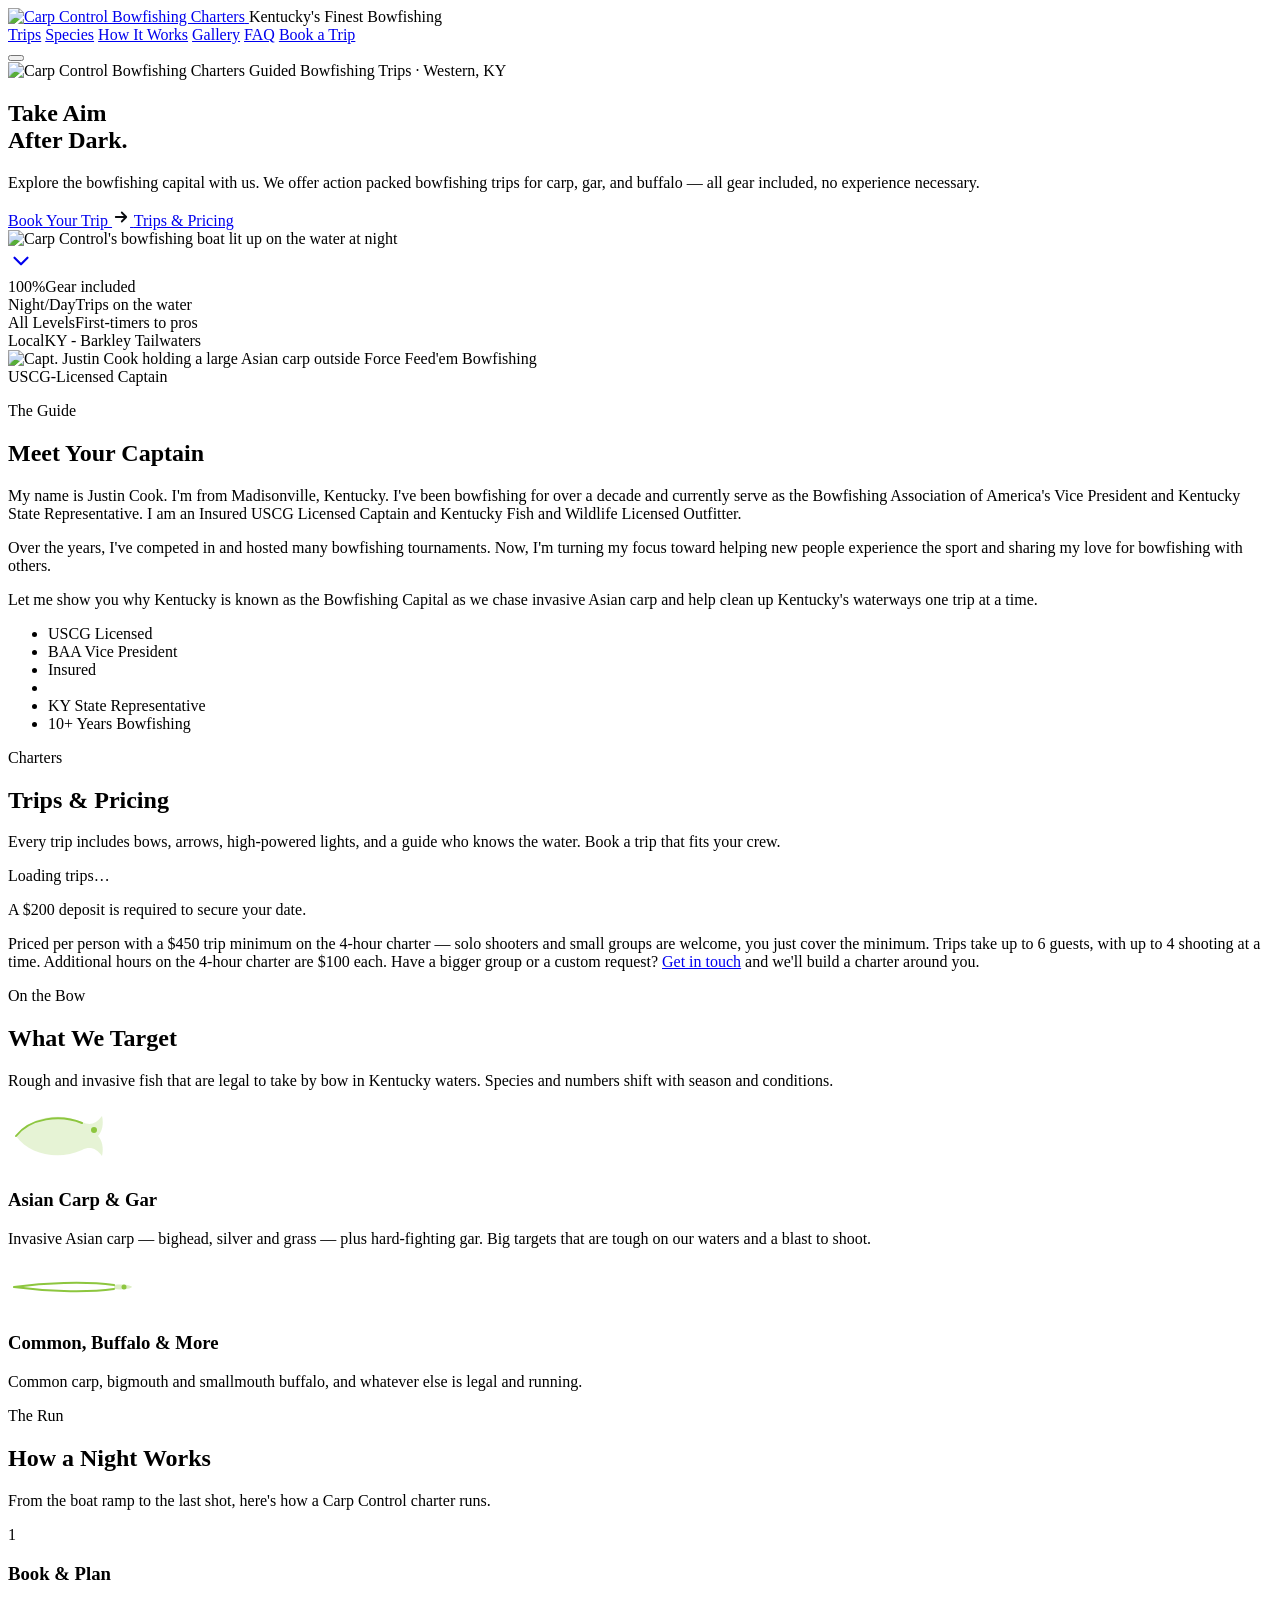
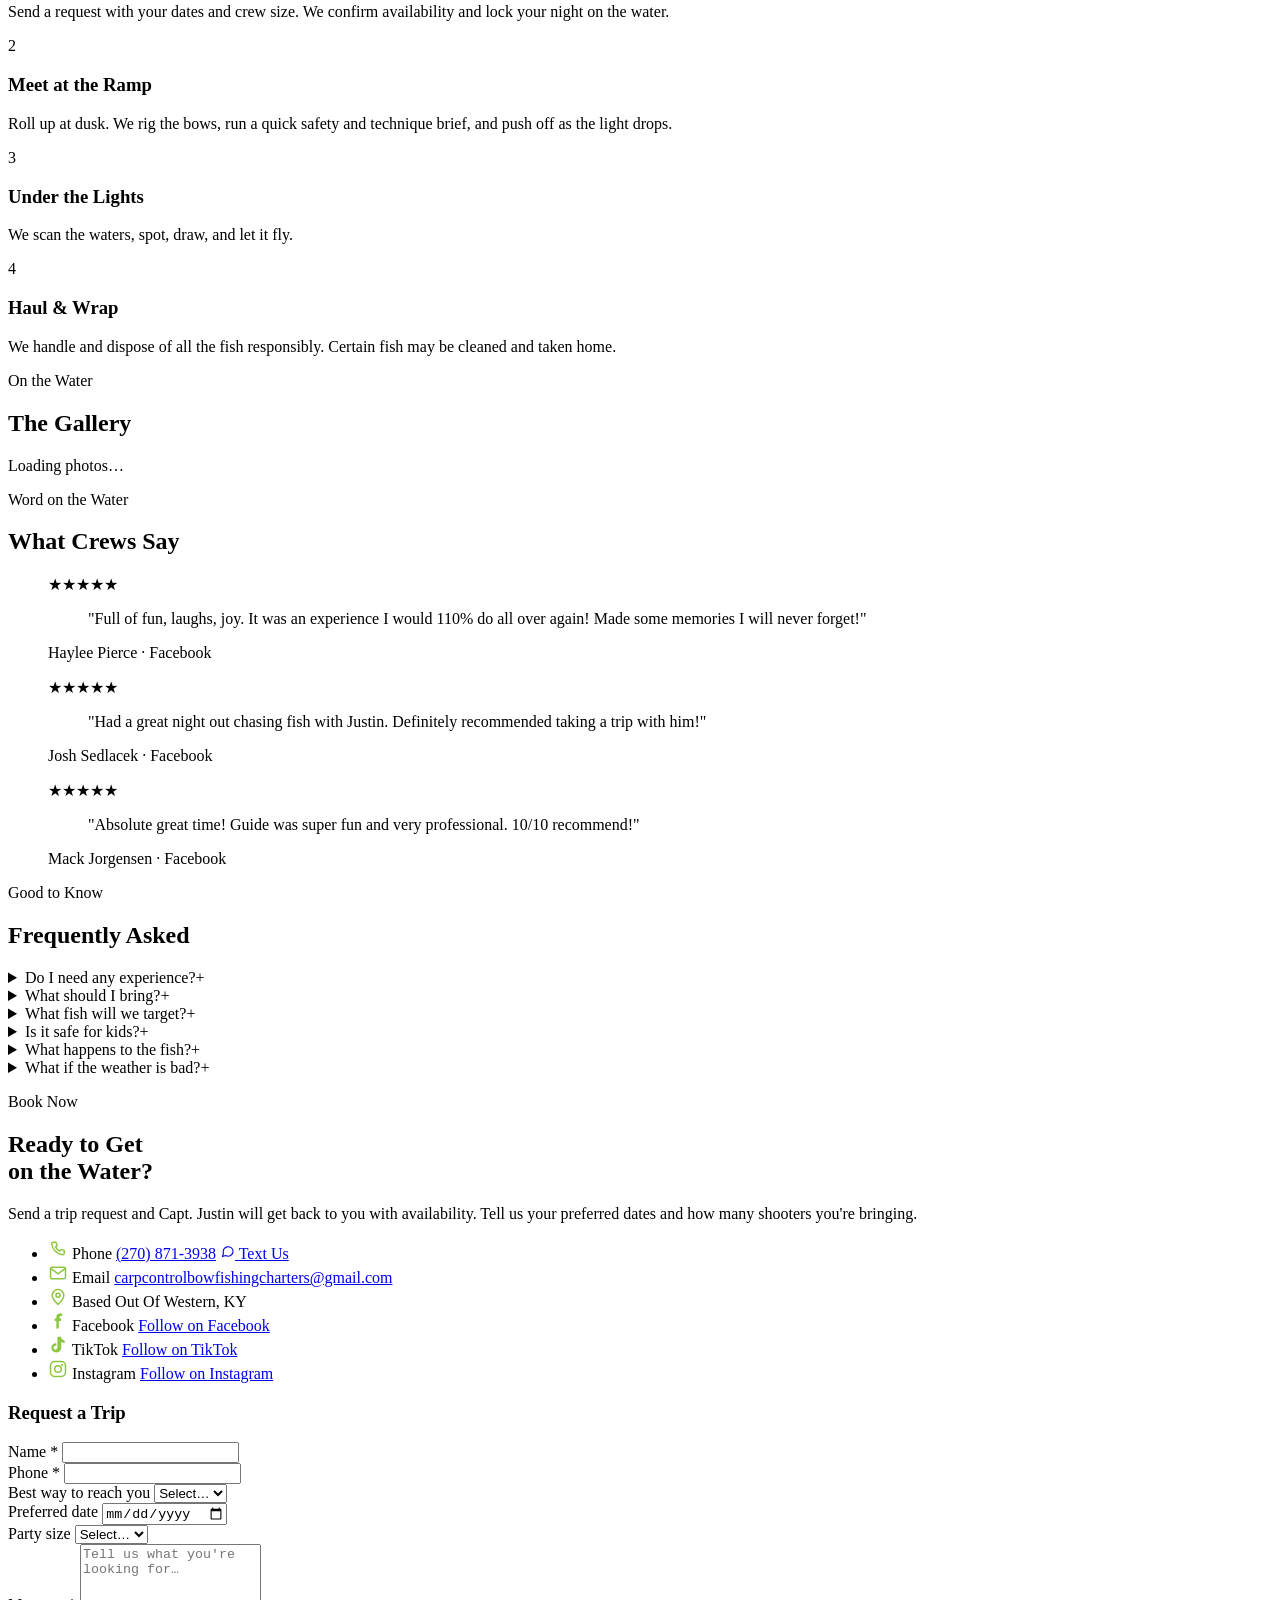
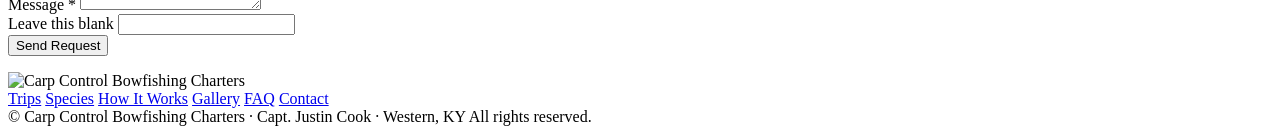
==== public/index.html @ f88c9fc9 "Contact: move Text to a button below the number Make texting a distinct "Text Us" button (sms icon) " ====
<!doctype html>
<html lang="en">
<head>
  <meta charset="utf-8" />
  <meta name="viewport" content="width=device-width, initial-scale=1" />
  <title>Carp Control Bowfishing Charters | Guided Night Bowfishing · Eddyville, KY</title>
  <meta name="description" content="Guided night bowfishing charters with Capt. Justin Cook in Eddyville, Kentucky. Carp, gar & buffalo under the lights — all gear provided, no experience necessary. Book your trip." />
  <meta name="theme-color" content="#08090B" />

  <meta property="og:type" content="website" />
  <meta property="og:title" content="Carp Control Bowfishing Charters" />
  <meta property="og:description" content="Guided night bowfishing charters in Eddyville, KY — carp, gar & buffalo under the lights. All gear provided, beginners welcome." />
  <meta property="og:image" content="/img/og-image.svg" />

  <link rel="icon" href="/img/favicon-32.png?v=3" sizes="32x32" type="image/png" />
  <link rel="icon" href="/img/favicon-96.png?v=3" sizes="96x96" type="image/png" />
  <link rel="apple-touch-icon" href="/img/apple-touch-icon.png?v=3" />
  <link rel="preconnect" href="https://fonts.googleapis.com" />
  <link rel="preconnect" href="https://fonts.gstatic.com" crossorigin />
  <link href="https://fonts.googleapis.com/css2?family=Anton&family=Barlow+Condensed:wght@500;600;700&family=Barlow:wght@400;500;600;700&display=swap" rel="stylesheet" />
  <link rel="stylesheet" href="/css/styles.css?v=26" />
</head>
<body id="top">
  <!-- ===================== HEADER ===================== -->
  <header class="site-header">
    <div class="wrap header-inner">
      <a href="#top" class="brand" aria-label="Carp Control Bowfishing Charters home">
        <img src="/img/carp-control-logo.png" alt="Carp Control Bowfishing Charters" class="brand-logo" width="700" height="422" />
      </a>
      <span class="header-tagline">
        <span class="ht-1">Kentucky's Finest</span>
        <span class="ht-2">Bowfishing</span>
      </span>
      <nav class="main-nav" id="main-nav" aria-label="Primary">
        <a href="#trips">Trips</a>
        <a href="#species">Species</a>
        <a href="#expect">How It Works</a>
        <a href="#gallery">Gallery</a>
        <a href="#faq">FAQ</a>
        <a href="#contact-form" class="nav-cta">Book a Trip</a>
      </nav>
      <button class="nav-toggle" id="nav-toggle" aria-label="Toggle menu" aria-expanded="false" aria-controls="main-nav">
        <span></span><span></span><span></span>
      </button>
    </div>
  </header>

  <main>
    <!-- ===================== HERO ===================== -->
    <section class="hero" id="hero">
      <div class="hero-bg" aria-hidden="true"></div>
      <div class="hero-scrim" aria-hidden="true"></div>
      <div class="hero-scan" aria-hidden="true"></div>
      <div class="wrap hero-inner">
        <div class="hero-content">
          <span class="hero-logo-wrap">
            <img src="/img/carp-control-logo.png" alt="Carp Control Bowfishing Charters" class="hero-logo" width="700" height="422" />
          </span>
          <span class="eyebrow-pill">
            <span class="dot" aria-hidden="true"></span>
            Guided Bowfishing Trips · Western, KY
          </span>
          <h1 class="hero-title">Take Aim<br /><span class="lime">After Dark.</span></h1>
          <p class="hero-sub">
            Explore the bowfishing capital with us. We offer action packed bowfishing trips
            for carp, gar, and buffalo — all gear included, no experience necessary.
          </p>
          <div class="hero-actions">
            <a href="#contact-form" class="btn btn-primary btn-lg">
              Book Your Trip
              <svg width="18" height="18" viewBox="0 0 24 24" fill="none" aria-hidden="true"><path d="M5 12h14M13 6l6 6-6 6" stroke="#0A0C0F" stroke-width="2.4" stroke-linecap="round" stroke-linejoin="round"/></svg>
            </a>
            <a href="#trips" class="btn btn-ghost btn-lg">Trips &amp; Pricing</a>
          </div>
          <img src="/img/gallery/g5.jpg" alt="Carp Control's bowfishing boat lit up on the water at night" class="hero-boat" width="1400" height="758" loading="lazy" />
        </div>
      </div>
      <a href="#stats" class="scroll-hint" aria-label="Scroll down">
        <svg width="26" height="26" viewBox="0 0 24 24" fill="none" aria-hidden="true"><path d="M6 9l6 6 6-6" stroke="currentColor" stroke-width="2" stroke-linecap="round" stroke-linejoin="round"/></svg>
      </a>
    </section>

    <!-- ===================== STATS ===================== -->
    <section class="stats" id="stats">
      <div class="wrap stats-grid">
        <div class="stat"><span class="stat-num lime">100%</span><span class="stat-label">Gear included</span></div>
        <div class="stat"><span class="stat-num">Night/Day</span><span class="stat-label">Trips on the water</span></div>
        <div class="stat"><span class="stat-num">All Levels</span><span class="stat-label">First-timers to pros</span></div>
        <div class="stat"><span class="stat-num">Local</span><span class="stat-label">KY - Barkley Tailwaters</span></div>
      </div>
    </section>

    <!-- ===================== MEET YOUR CAPTAIN ===================== -->
    <section class="section section-captain" id="captain">
      <div class="wrap captain-grid">
        <div class="captain-media">
          <div class="captain-frame">
            <div class="captain-photo">
              <img src="/img/justin.jpg" alt="Capt. Justin Cook holding a large Asian carp outside Force Feed'em Bowfishing" width="1100" height="733" />
            </div>
          </div>
          <span class="captain-tag">USCG-Licensed Captain</span>
        </div>
        <div class="captain-copy">
          <p class="eyebrow">The Guide</p>
          <h2>Meet Your Captain</h2>
          <p class="captain-bio">My name is Justin Cook. I'm from Madisonville, Kentucky. I've been bowfishing for over a decade and currently serve as the Bowfishing Association of America's Vice President and Kentucky State Representative. I am an Insured USCG Licensed Captain and Kentucky Fish and Wildlife Licensed Outfitter.</p>
          <p class="captain-bio">Over the years, I've competed in and hosted many bowfishing tournaments. Now, I'm turning my focus toward helping new people experience the sport and sharing my love for bowfishing with others.</p>
          <p class="captain-bio emphasis">Let me show you why Kentucky is known as the Bowfishing Capital as we chase invasive Asian carp and help clean up Kentucky's waterways one trip at a time.</p>
          <ul class="credentials">
            <li>USCG Licensed</li>
            <li>BAA Vice President</li>
            <li>Insured</li>
            <li class="cred-break" aria-hidden="true"></li>
            <li>KY State Representative</li>
            <li>10+ Years Bowfishing</li>
          </ul>
        </div>
      </div>
    </section>

    <!-- ===================== TRIPS & PRICING ===================== -->
    <section class="section" id="trips">
      <div class="wrap">
        <div class="section-head">
          <p class="eyebrow">Charters</p>
          <h2>Trips &amp; Pricing</h2>
          <p class="section-lead">Every trip includes bows, arrows, high-powered lights, and a guide who knows the water. Book a trip that fits your crew.</p>
        </div>
        <div class="trips-grid" id="trips-grid">
          <div class="loading">Loading trips…</div>
        </div>
        <p class="deposit-note">A $200 deposit is required to secure your date.</p>
        <p class="fineprint">
          Priced per person with a $450 trip minimum on the 4-hour charter — solo shooters and small
          groups are welcome, you just cover the minimum. Trips take up to 6 guests, with up to 4
          shooting at a time. Additional hours on the 4-hour charter are $100 each. Have a bigger group
          or a custom request? <a href="#contact">Get in touch</a> and we'll build a charter around you.
        </p>
      </div>
    </section>

    <!-- ===================== SPECIES ===================== -->
    <section class="section section-species" id="species">
      <div class="wrap">
        <div class="section-head left">
          <p class="eyebrow">On the Bow</p>
          <h2>What We Target</h2>
          <p class="section-lead">Rough and invasive fish that are legal to take by bow in Kentucky waters. Species and numbers shift with season and conditions.</p>
        </div>
        <div class="species-grid">
          <article class="species-card">
            <div class="species-media">
              <svg width="120" height="60" viewBox="0 0 120 60" fill="none" aria-hidden="true"><path d="M8 30c14-20 44-24 66-14 8 4 14 2 20-6 2 8 0 16-4 20 4 4 6 12 4 20-6-8-12-10-20-6C52 54 22 50 8 30z" fill="#8DC63F" opacity=".22"/><path d="M8 30c14-18 44-22 66-13" stroke="#8DC63F" stroke-width="2" stroke-linecap="round"/><circle cx="86" cy="24" r="3" fill="#8DC63F"/></svg>
            </div>
            <div class="species-body">
              <h3>Asian Carp &amp; Gar</h3>
              <p>Invasive Asian carp — bighead, silver and grass — plus hard-fighting gar. Big targets that are tough on our waters and a blast to shoot.</p>
            </div>
          </article>
          <article class="species-card">
            <div class="species-media">
              <svg width="130" height="46" viewBox="0 0 130 46" fill="none" aria-hidden="true"><path d="M6 23c30-4 70-6 100-2M6 23c30 4 70 6 100 2" stroke="#8DC63F" stroke-width="2" stroke-linecap="round"/><path d="M106 21c8-1 16 0 18 2-2 2-10 3-18 2z" fill="#8DC63F" opacity=".3"/><circle cx="116" cy="23" r="2.5" fill="#8DC63F"/></svg>
            </div>
            <div class="species-body">
              <h3>Common, Buffalo &amp; More</h3>
              <p>Common carp, bigmouth and smallmouth buffalo, and whatever else is legal and running.</p>
            </div>
          </article>
        </div>
      </div>
    </section>

    <!-- ===================== HOW IT WORKS ===================== -->
    <section class="section section-panel" id="expect">
      <div class="wrap">
        <div class="section-head left">
          <p class="eyebrow">The Run</p>
          <h2>How a Night Works</h2>
          <p class="section-lead">From the boat ramp to the last shot, here's how a Carp Control charter runs.</p>
        </div>
        <div class="steps">
          <div class="steps-line cc-anim" aria-hidden="true"></div>
          <div class="steps-dot cc-anim" aria-hidden="true"></div>
          <div class="step">
            <div class="step-num cc-anim">1</div>
            <h3>Book &amp; Plan</h3>
            <p>Send a request with your dates and crew size. We confirm availability and lock your night on the water.</p>
          </div>
          <div class="step">
            <div class="step-num cc-anim">2</div>
            <h3>Meet at the Ramp</h3>
            <p>Roll up at dusk. We rig the bows, run a quick safety and technique brief, and push off as the light drops.</p>
          </div>
          <div class="step">
            <div class="step-num cc-anim">3</div>
            <h3>Under the Lights</h3>
            <p>We scan the waters, spot, draw, and let it fly.</p>
          </div>
          <div class="step">
            <div class="step-num cc-anim">4</div>
            <h3>Haul &amp; Wrap</h3>
            <p>We handle and dispose of all the fish responsibly. Certain fish may be cleaned and taken home.</p>
          </div>
        </div>
      </div>
    </section>

    <!-- ===================== GALLERY ===================== -->
    <section class="section section-panel" id="gallery">
      <div class="wrap">
        <div class="section-head left">
          <p class="eyebrow">On the Water</p>
          <h2>The Gallery</h2>
        </div>
        <div class="gallery-grid" id="gallery-grid">
          <div class="loading">Loading photos…</div>
        </div>
        <div class="gallery-marquee" id="gallery-marquee" aria-hidden="true">
          <div class="gallery-track" id="gallery-track"></div>
        </div>
      </div>
    </section>

    <!-- ===================== TESTIMONIALS ===================== -->
    <section class="section" id="reviews">
      <div class="wrap">
        <div class="section-head left">
          <p class="eyebrow">Word on the Water</p>
          <h2>What Crews Say</h2>
        </div>
        <div class="reviews-grid">
          <figure class="review-card">
            <div class="stars" aria-label="5 out of 5 stars">★★★★★</div>
            <blockquote>"Full of fun, laughs, joy. It was an experience I would 110% do all over again! Made some memories I will never forget!"</blockquote>
            <figcaption>Haylee Pierce · <span class="lime">Facebook</span></figcaption>
          </figure>
          <figure class="review-card">
            <div class="stars" aria-label="5 out of 5 stars">★★★★★</div>
            <blockquote>"Had a great night out chasing fish with Justin. Definitely recommended taking a trip with him!"</blockquote>
            <figcaption>Josh Sedlacek · <span class="lime">Facebook</span></figcaption>
          </figure>
          <figure class="review-card">
            <div class="stars" aria-label="5 out of 5 stars">★★★★★</div>
            <blockquote>"Absolute great time! Guide was super fun and very professional. 10/10 recommend!"</blockquote>
            <figcaption>Mack Jorgensen · <span class="lime">Facebook</span></figcaption>
          </figure>
        </div>
      </div>
    </section>

    <!-- ===================== FAQ ===================== -->
    <section class="section section-panel" id="faq">
      <div class="wrap faq-inner">
        <div class="section-head center">
          <p class="eyebrow">Good to Know</p>
          <h2>Frequently Asked</h2>
        </div>
        <div class="faq-list">
          <details>
            <summary>Do I need any experience?<span class="faq-mark" aria-hidden="true">+</span></summary>
            <p>Not at all. Most of our shooters are first-timers. Justin walks you through the gear and technique before you take your first shot.</p>
          </details>
          <details>
            <summary>What should I bring?<span class="faq-mark" aria-hidden="true">+</span></summary>
            <p>A valid <a href="https://app.fw.ky.gov/Solar/" target="_blank" rel="noopener">Kentucky fishing license</a> (buy yours online here), weather-appropriate clothes, closed-toe shoes, bug spray, and any snacks or drinks you'd like. We provide all bowfishing gear and bottled water.</p>
          </details>
          <details>
            <summary>What fish will we target?<span class="faq-mark" aria-hidden="true">+</span></summary>
            <p>Primarily Asian carp and gar, and any other rough fish we come across. Species and numbers vary by season and water conditions.</p>
          </details>
          <details>
            <summary>Is it safe for kids?<span class="faq-mark" aria-hidden="true">+</span></summary>
            <p>Yes. We have lighter bows for younger shooters and keep safety first all night. Children under the age of 12 will be required to wear a life vest at all times.</p>
          </details>
          <details>
            <summary>What happens to the fish?<span class="faq-mark" aria-hidden="true">+</span></summary>
            <p>Bowfishing targets invasive and rough fish that can't be legally released. We handle them responsibly. Some fish may be cleaned and taken home.</p>
          </details>
          <details>
            <summary>What if the weather is bad?<span class="faq-mark" aria-hidden="true">+</span></summary>
            <p>Safety comes first. If conditions won't cooperate, we'll work with you to reschedule for another night.</p>
          </details>
        </div>
      </div>
    </section>

    <!-- ===================== CONTACT ===================== -->
    <section class="section section-contact" id="contact">
      <div class="wrap contact-grid">
        <div class="contact-info">
          <p class="eyebrow">Book Now</p>
          <h2>Ready to Get<br />on the Water?</h2>
          <p class="contact-lead">Send a trip request and Capt. Justin will get back to you with availability. Tell us your preferred dates and how many shooters you're bringing.</p>
          <ul class="contact-list">
            <li>
              <span class="ci-icon" aria-hidden="true">
                <svg width="20" height="20" viewBox="0 0 24 24" fill="none"><path d="M6.5 4h3l1.5 4-2 1.5a11 11 0 005 5l1.5-2 4 1.5v3a2 2 0 01-2 2A15 15 0 014.5 6a2 2 0 012-2z" stroke="#8DC63F" stroke-width="1.8" stroke-linejoin="round"/></svg>
              </span>
              <span class="ci-text">
                <span class="ci-label">Phone</span>
                <a href="tel:+12708713938" data-contact="phone">(270) 871-3938</a>
                <a href="sms:+12708713938" class="ci-text-btn">
                  <svg width="15" height="15" viewBox="0 0 24 24" fill="none" aria-hidden="true"><path d="M21 11.5a8 8 0 01-11.9 7L4 20l1.5-5A8 8 0 1121 11.5z" stroke="currentColor" stroke-width="1.8" stroke-linejoin="round"/></svg>
                  Text Us
                </a>
              </span>
            </li>
            <li>
              <span class="ci-icon" aria-hidden="true">
                <svg width="20" height="20" viewBox="0 0 24 24" fill="none"><rect x="3" y="5" width="18" height="14" rx="2" stroke="#8DC63F" stroke-width="1.8"/><path d="M4 7l8 6 8-6" stroke="#8DC63F" stroke-width="1.8" stroke-linecap="round"/></svg>
              </span>
              <span class="ci-text">
                <span class="ci-label">Email</span>
                <a href="mailto:carpcontrolbowfishingcharters@gmail.com" data-contact="email" class="ci-email">carpcontrolbowfishingcharters@gmail.com</a>
              </span>
            </li>
            <li>
              <span class="ci-icon" aria-hidden="true">
                <svg width="20" height="20" viewBox="0 0 24 24" fill="none"><path d="M12 21s7-6.3 7-11a7 7 0 10-14 0c0 4.7 7 11 7 11z" stroke="#8DC63F" stroke-width="1.8" stroke-linejoin="round"/><circle cx="12" cy="10" r="2.4" stroke="#8DC63F" stroke-width="1.8"/></svg>
              </span>
              <span class="ci-text">
                <span class="ci-label">Based Out Of</span>
                <span data-contact="area">Western, KY</span>
              </span>
            </li>
            <li>
              <span class="ci-icon" aria-hidden="true">
                <svg width="20" height="20" viewBox="0 0 24 24" fill="#8DC63F"><path d="M14 9V7c0-.9.6-1 1-1h2V3h-3c-2.2 0-4 1.8-4 4v2H8v3h2v9h3v-9h2.5l.5-3h-3z"/></svg>
              </span>
              <span class="ci-text">
                <span class="ci-label">Facebook</span>
                <a href="https://www.facebook.com/profile.php?id=61576467393557" target="_blank" rel="noopener">Follow on Facebook</a>
              </span>
            </li>
            <li>
              <span class="ci-icon" aria-hidden="true">
                <svg width="20" height="20" viewBox="0 0 24 24" fill="#8DC63F"><path d="M12.53 2h3.02c.14 1.28.62 2.34 1.42 3.15.79.8 1.86 1.27 3.03 1.4v3.08c-1.48-.03-2.86-.5-4.06-1.32v6.6c0 3.4-2.77 6.1-6.13 5.98C6.4 20.79 4 18.3 4 15.35c0-3.2 2.75-5.78 5.98-5.54v3.13c-.36-.11-.75-.16-1.16-.13-1.28.1-2.28 1.16-2.24 2.45.04 1.28 1.13 2.32 2.42 2.29 1.3-.03 2.33-1.12 2.33-2.44V2z"/></svg>
              </span>
              <span class="ci-text">
                <span class="ci-label">TikTok</span>
                <a href="https://www.tiktok.com/@carpcontrolbowfishing" target="_blank" rel="noopener">Follow on TikTok</a>
              </span>
            </li>
            <li>
              <span class="ci-icon" aria-hidden="true">
                <svg width="20" height="20" viewBox="0 0 24 24" fill="none"><rect x="3" y="3" width="18" height="18" rx="5" stroke="#8DC63F" stroke-width="1.8"/><circle cx="12" cy="12" r="4" stroke="#8DC63F" stroke-width="1.8"/><circle cx="17" cy="7" r="1.3" fill="#8DC63F"/></svg>
              </span>
              <span class="ci-text">
                <span class="ci-label">Instagram</span>
                <a href="https://www.instagram.com/carpcontrolbowfishingcharters" target="_blank" rel="noopener">Follow on Instagram</a>
              </span>
            </li>
          </ul>
        </div>

        <form class="contact-form" id="contact-form" novalidate>
          <h3>Request a Trip</h3>
          <div class="field">
            <label for="cf-name">Name *</label>
            <input id="cf-name" name="name" type="text" required maxlength="100" autocomplete="name" />
          </div>
          <div class="field-row">
            <div class="field">
              <label for="cf-phone">Phone *</label>
              <input id="cf-phone" name="phone" type="tel" required maxlength="40" autocomplete="tel" />
            </div>
            <div class="field">
              <label for="cf-contact">Best way to reach you</label>
              <select id="cf-contact" name="contactMethod">
                <option value="">Select…</option>
                <option>Call</option>
                <option>Text</option>
                <option>Either</option>
              </select>
            </div>
          </div>
          <div class="field-row">
            <div class="field">
              <label for="cf-date">Preferred date</label>
              <input id="cf-date" name="tripDate" type="date" />
            </div>
            <div class="field">
              <label for="cf-party">Party size</label>
              <select id="cf-party" name="partySize">
                <option value="">Select…</option>
                <option>2</option><option>3</option><option>4</option>
                <option>5</option><option>6</option>
              </select>
            </div>
          </div>
          <div class="field">
            <label for="cf-message">Message *</label>
            <textarea id="cf-message" name="message" rows="4" required maxlength="2000" placeholder="Tell us what you're looking for…"></textarea>
          </div>
          <div class="hp" aria-hidden="true">
            <label for="cf-website">Leave this blank</label>
            <input id="cf-website" name="website" type="text" tabindex="-1" autocomplete="off" />
          </div>
          <button type="submit" class="btn btn-primary btn-block" id="cf-submit">Send Request</button>
          <p class="form-status" id="form-status" role="status" aria-live="polite"></p>
        </form>
      </div>
    </section>
  </main>

  <!-- ===================== FOOTER ===================== -->
  <footer class="site-footer">
    <div class="wrap footer-top">
      <img src="/img/carp-control-logo.png" alt="Carp Control Bowfishing Charters" class="footer-logo" width="700" height="422" />
      <nav class="footer-nav" aria-label="Footer">
        <a href="#trips">Trips</a>
        <a href="#species">Species</a>
        <a href="#expect">How It Works</a>
        <a href="#gallery">Gallery</a>
        <a href="#faq">FAQ</a>
        <a href="#contact">Contact</a>
      </nav>
    </div>
    <div class="footer-bottom">
      <div class="wrap footer-bottom-inner">
        <span>&copy; <span id="year"></span> Carp Control Bowfishing Charters · Capt. Justin Cook · Western, KY</span>
        <span>All rights reserved.</span>
      </div>
    </div>
  </footer>

  <script type="module" src="/js/app.js?v=12"></script>
</body>
</html>
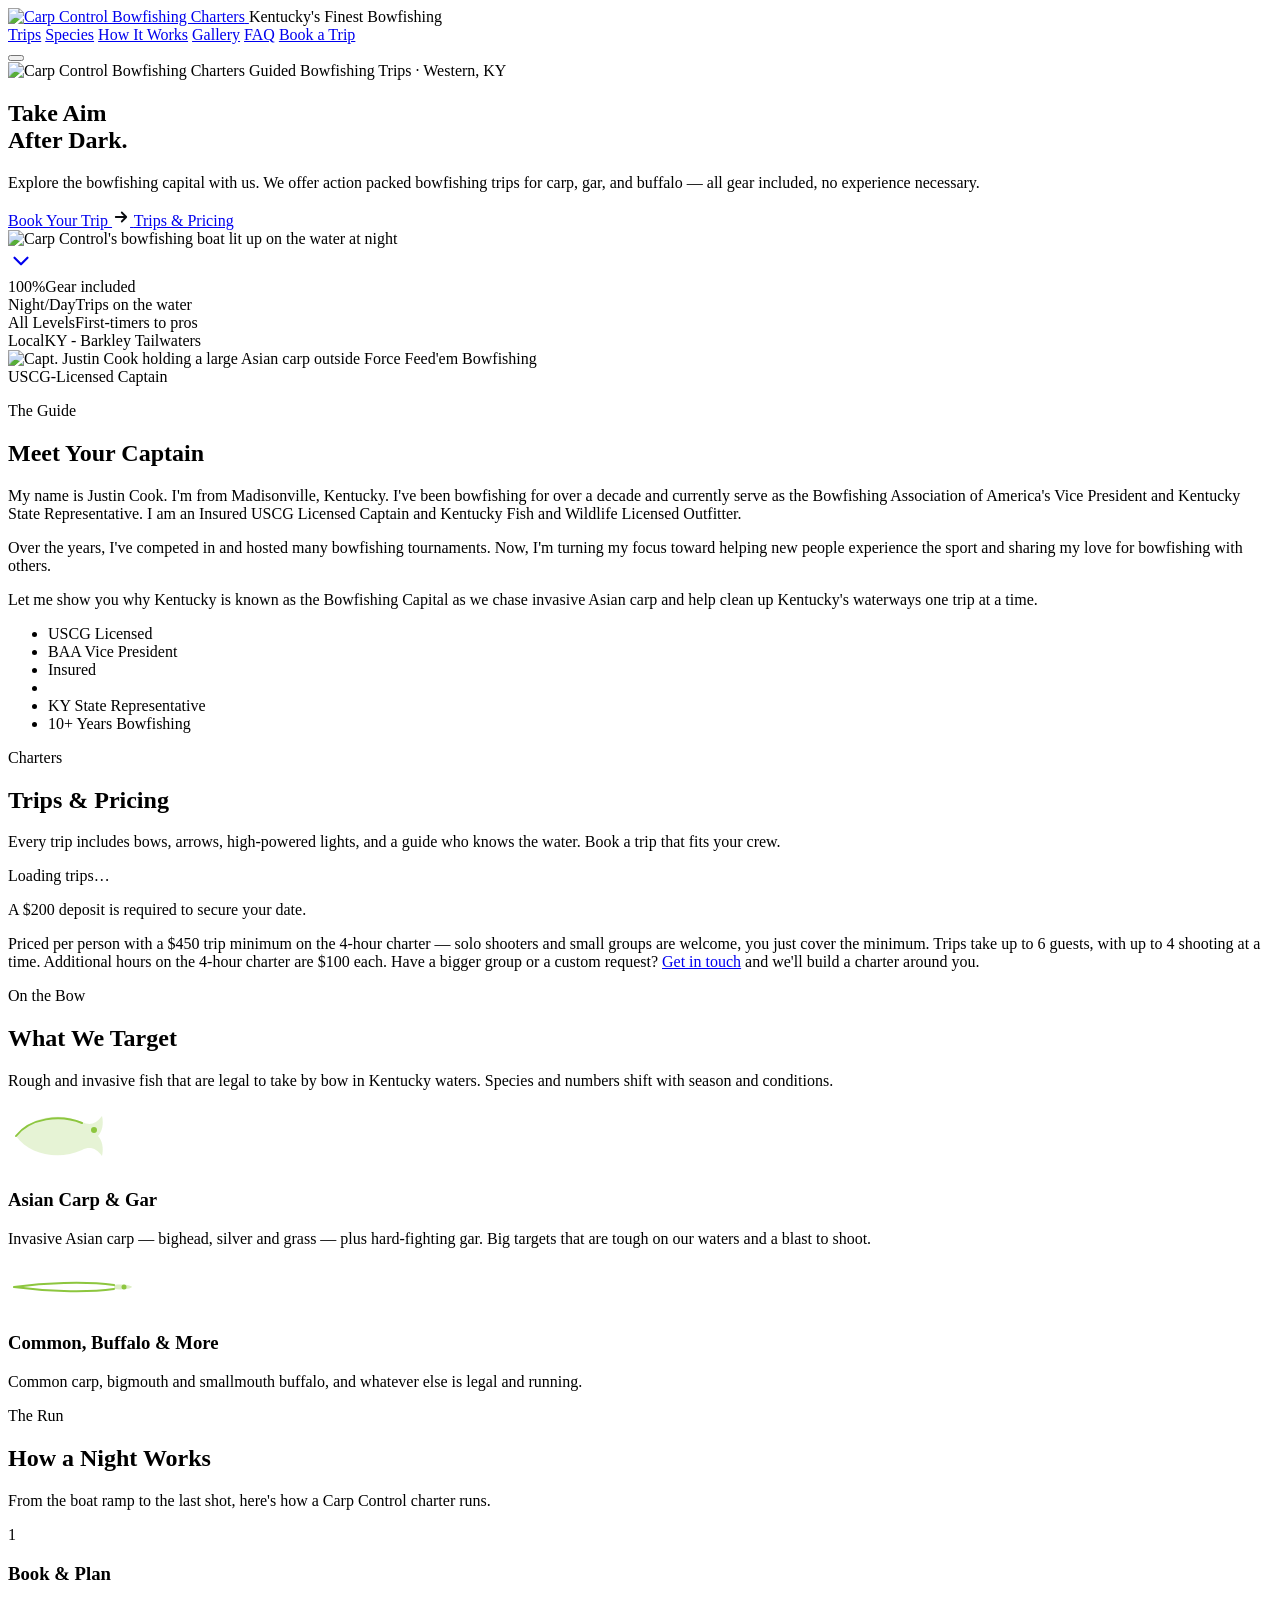
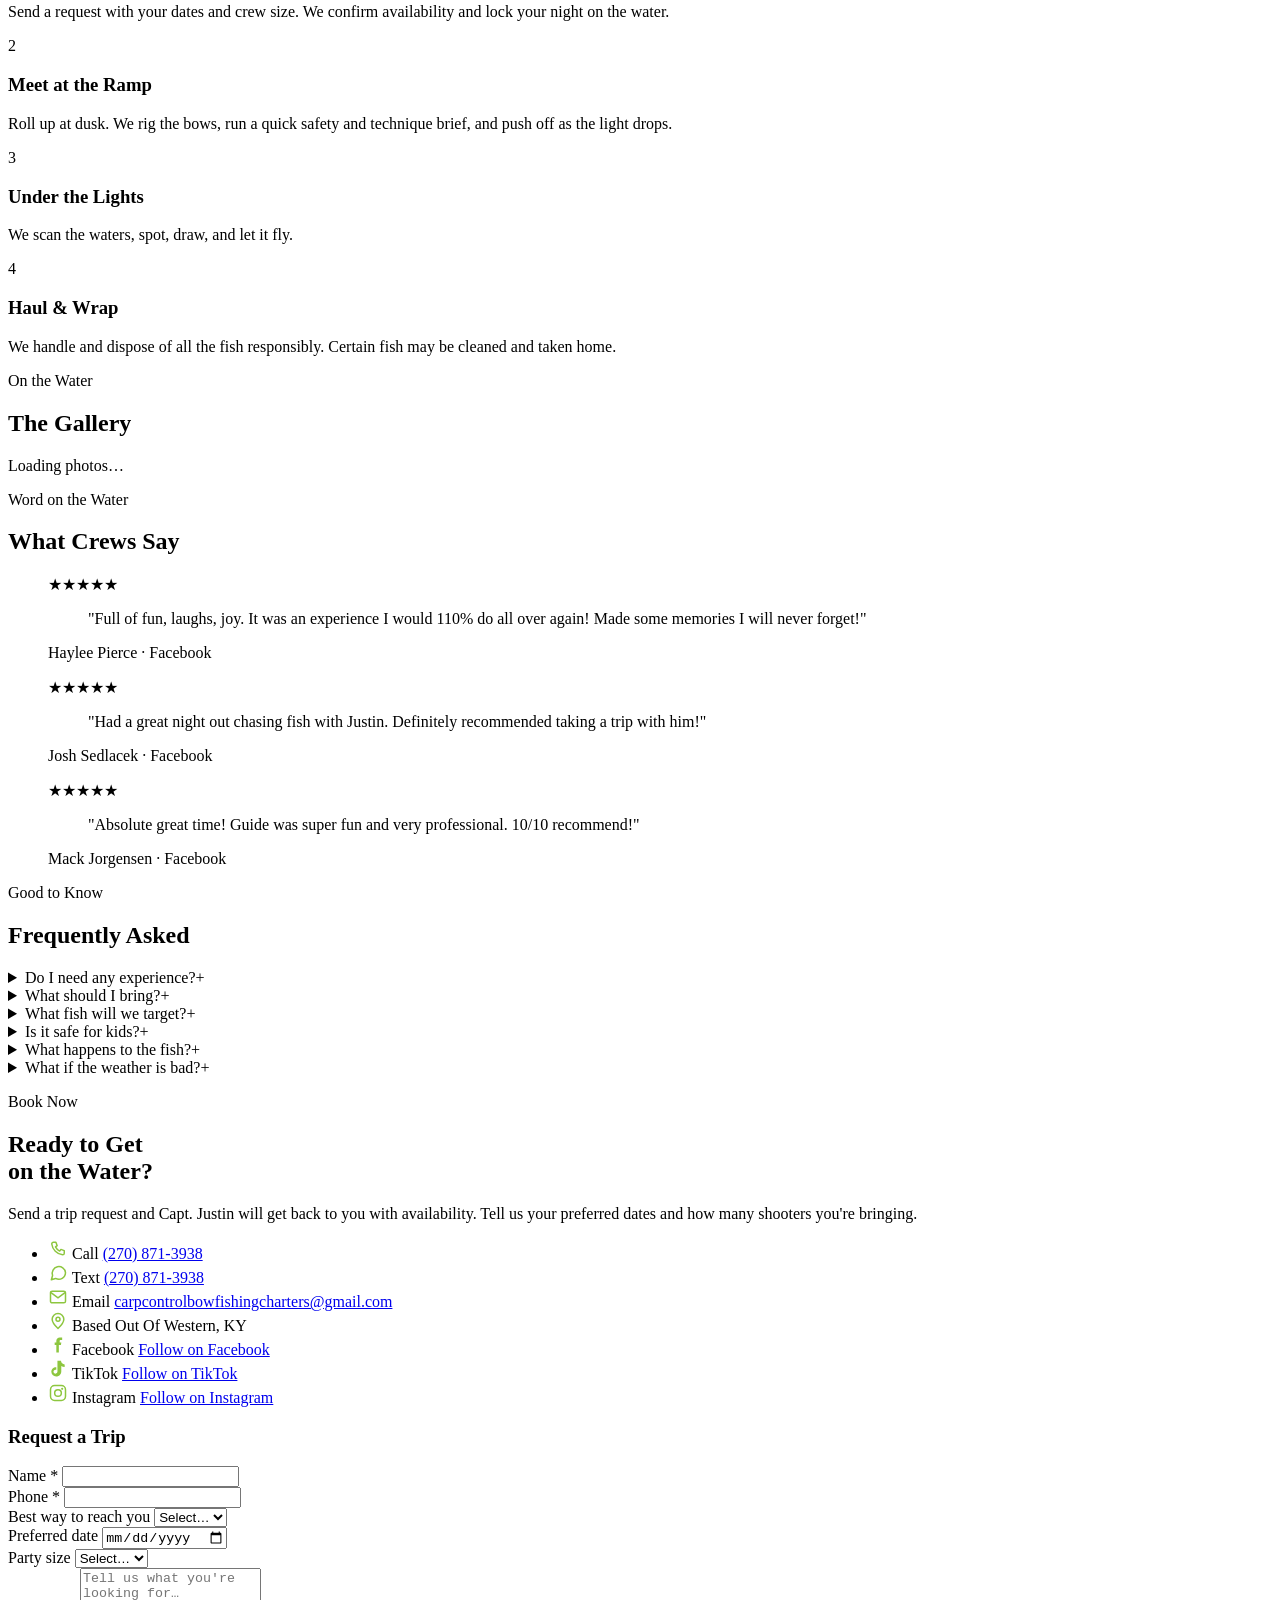
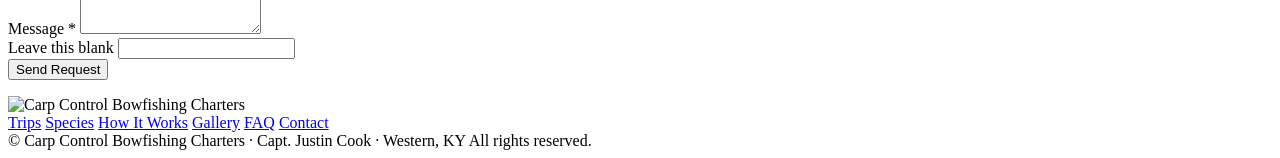
==== commit ab59a89b: "Contact: split into Call and Text rows, each with its own icon Phone icon row (Call -> tel) and a me" ====
--- a/public/index.html
+++ b/public/index.html
@@ -18,7 +18,7 @@
   <link rel="preconnect" href="https://fonts.googleapis.com" />
   <link rel="preconnect" href="https://fonts.gstatic.com" crossorigin />
   <link href="https://fonts.googleapis.com/css2?family=Anton&family=Barlow+Condensed:wght@500;600;700&family=Barlow:wght@400;500;600;700&display=swap" rel="stylesheet" />
-  <link rel="stylesheet" href="/css/styles.css?v=26" />
+  <link rel="stylesheet" href="/css/styles.css?v=28" />
 </head>
 <body id="top">
   <!-- ===================== HEADER ===================== -->
@@ -298,12 +298,17 @@
                 <svg width="20" height="20" viewBox="0 0 24 24" fill="none"><path d="M6.5 4h3l1.5 4-2 1.5a11 11 0 005 5l1.5-2 4 1.5v3a2 2 0 01-2 2A15 15 0 014.5 6a2 2 0 012-2z" stroke="#8DC63F" stroke-width="1.8" stroke-linejoin="round"/></svg>
               </span>
               <span class="ci-text">
-                <span class="ci-label">Phone</span>
+                <span class="ci-label">Call</span>
                 <a href="tel:+12708713938" data-contact="phone">(270) 871-3938</a>
-                <a href="sms:+12708713938" class="ci-text-btn">
-                  <svg width="15" height="15" viewBox="0 0 24 24" fill="none" aria-hidden="true"><path d="M21 11.5a8 8 0 01-11.9 7L4 20l1.5-5A8 8 0 1121 11.5z" stroke="currentColor" stroke-width="1.8" stroke-linejoin="round"/></svg>
-                  Text Us
-                </a>
+              </span>
+            </li>
+            <li>
+              <span class="ci-icon" aria-hidden="true">
+                <svg width="20" height="20" viewBox="0 0 24 24" fill="none"><path d="M21 11.5a8 8 0 01-11.9 7L4 20l1.5-5A8 8 0 1121 11.5z" stroke="#8DC63F" stroke-width="1.8" stroke-linejoin="round"/></svg>
+              </span>
+              <span class="ci-text">
+                <span class="ci-label">Text</span>
+                <a href="sms:+12708713938" data-contact="phone-sms">(270) 871-3938</a>
               </span>
             </li>
             <li>
@@ -425,6 +430,6 @@
     </div>
   </footer>
 
-  <script type="module" src="/js/app.js?v=12"></script>
+  <script type="module" src="/js/app.js?v=13"></script>
 </body>
 </html>
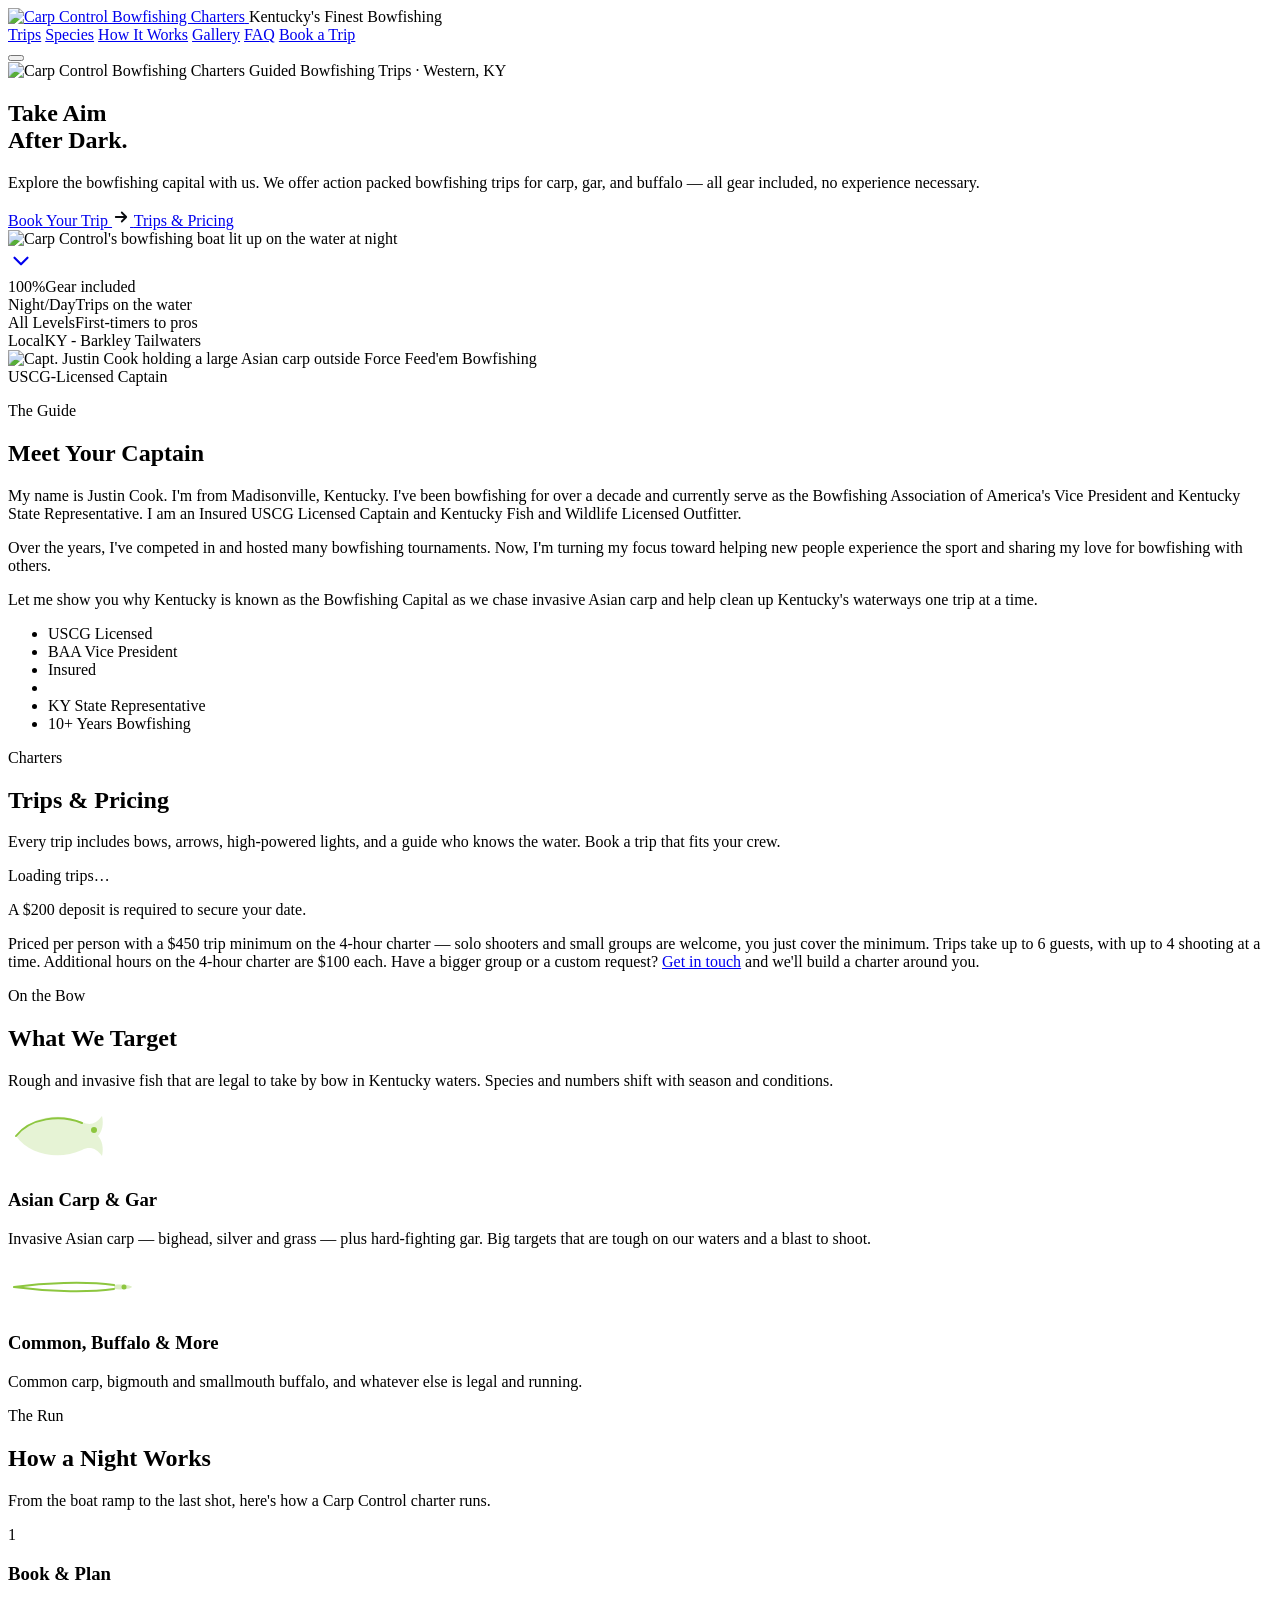
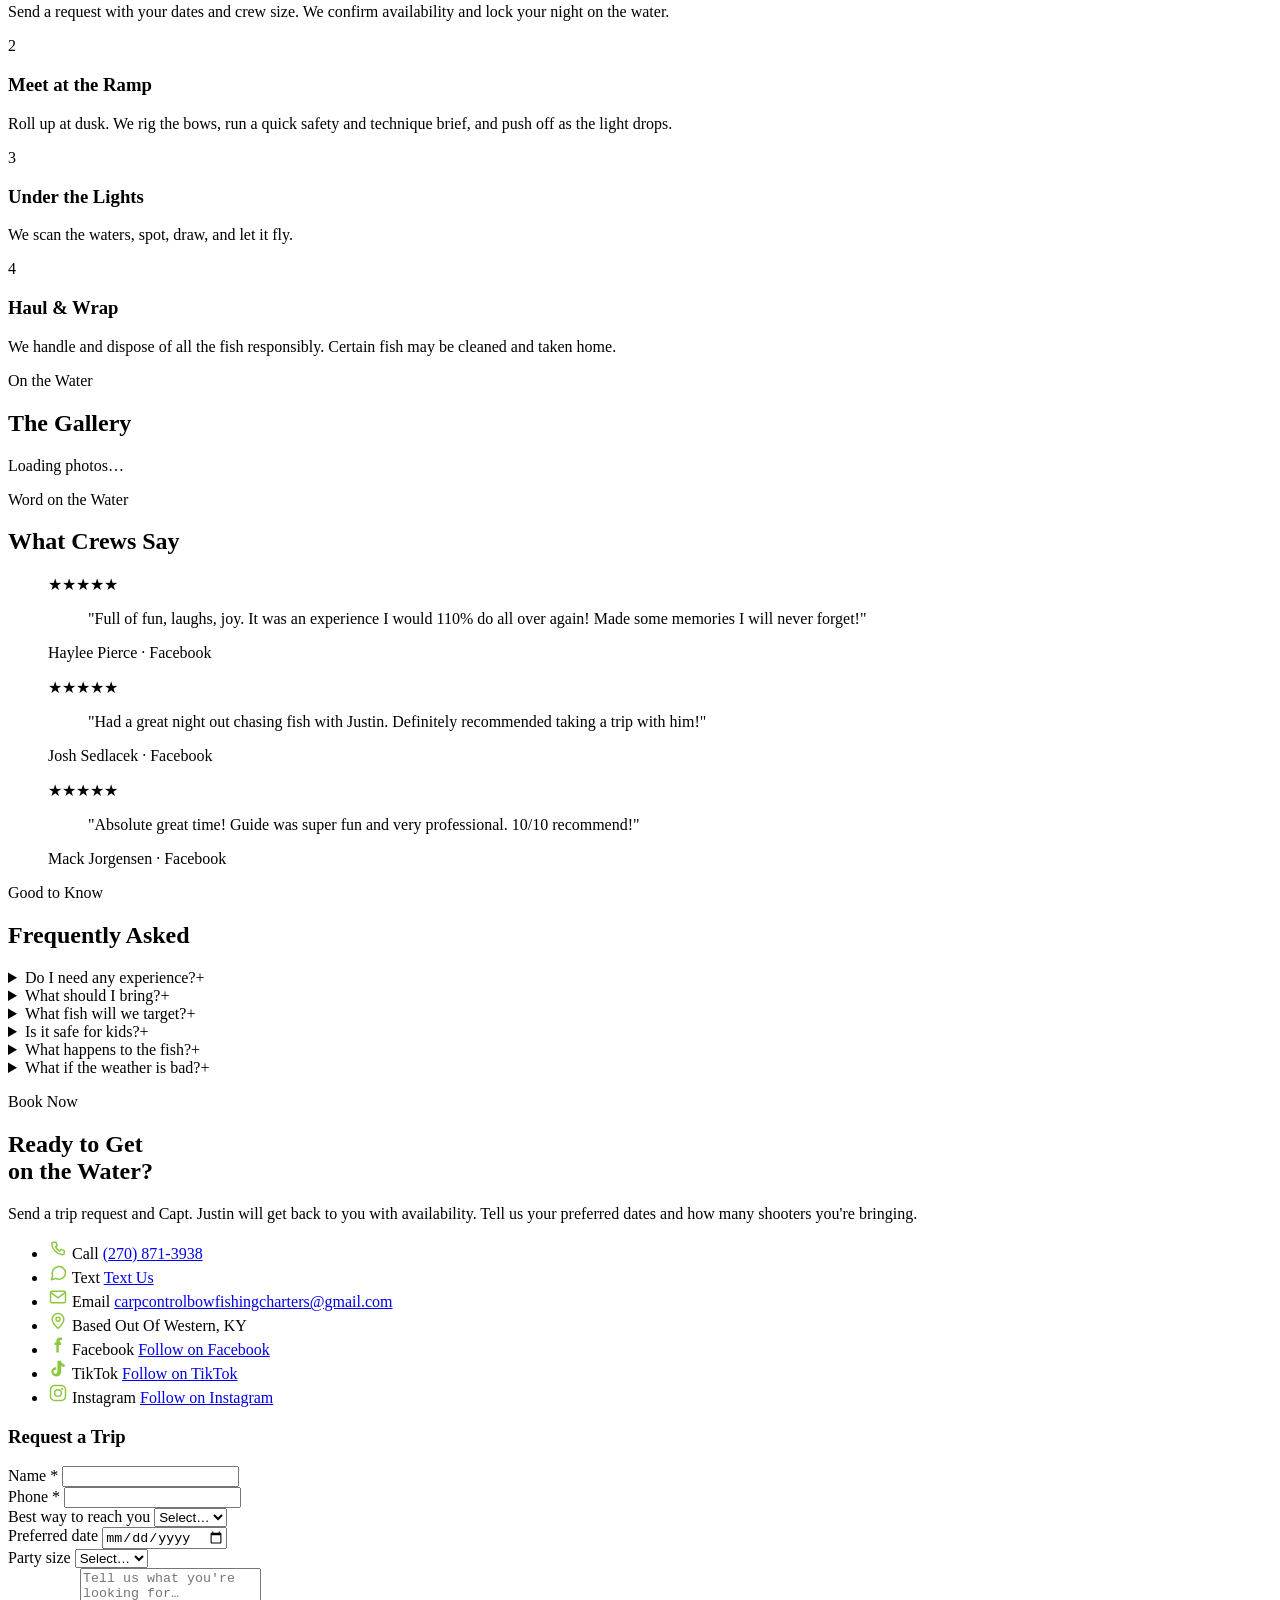
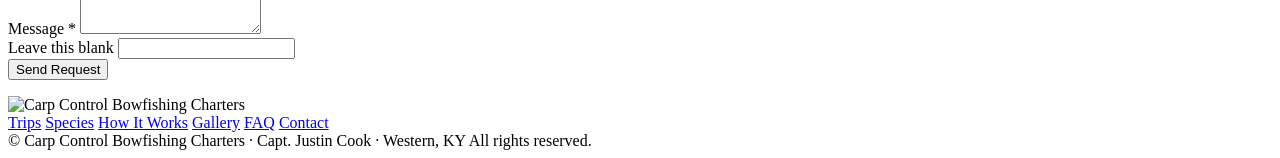
==== commit 39e7d3b7: "Contact: Text row shows "Text Us" button instead of the number Keep the Call/Text two-row layout; th" ====
--- a/public/index.html
+++ b/public/index.html
@@ -18,7 +18,7 @@
   <link rel="preconnect" href="https://fonts.googleapis.com" />
   <link rel="preconnect" href="https://fonts.gstatic.com" crossorigin />
   <link href="https://fonts.googleapis.com/css2?family=Anton&family=Barlow+Condensed:wght@500;600;700&family=Barlow:wght@400;500;600;700&display=swap" rel="stylesheet" />
-  <link rel="stylesheet" href="/css/styles.css?v=28" />
+  <link rel="stylesheet" href="/css/styles.css?v=29" />
 </head>
 <body id="top">
   <!-- ===================== HEADER ===================== -->
@@ -308,7 +308,7 @@
               </span>
               <span class="ci-text">
                 <span class="ci-label">Text</span>
-                <a href="sms:+12708713938" data-contact="phone-sms">(270) 871-3938</a>
+                <a href="sms:+12708713938" data-contact="phone-sms" class="ci-text-btn">Text Us</a>
               </span>
             </li>
             <li>
@@ -430,6 +430,6 @@
     </div>
   </footer>
 
-  <script type="module" src="/js/app.js?v=13"></script>
+  <script type="module" src="/js/app.js?v=14"></script>
 </body>
 </html>
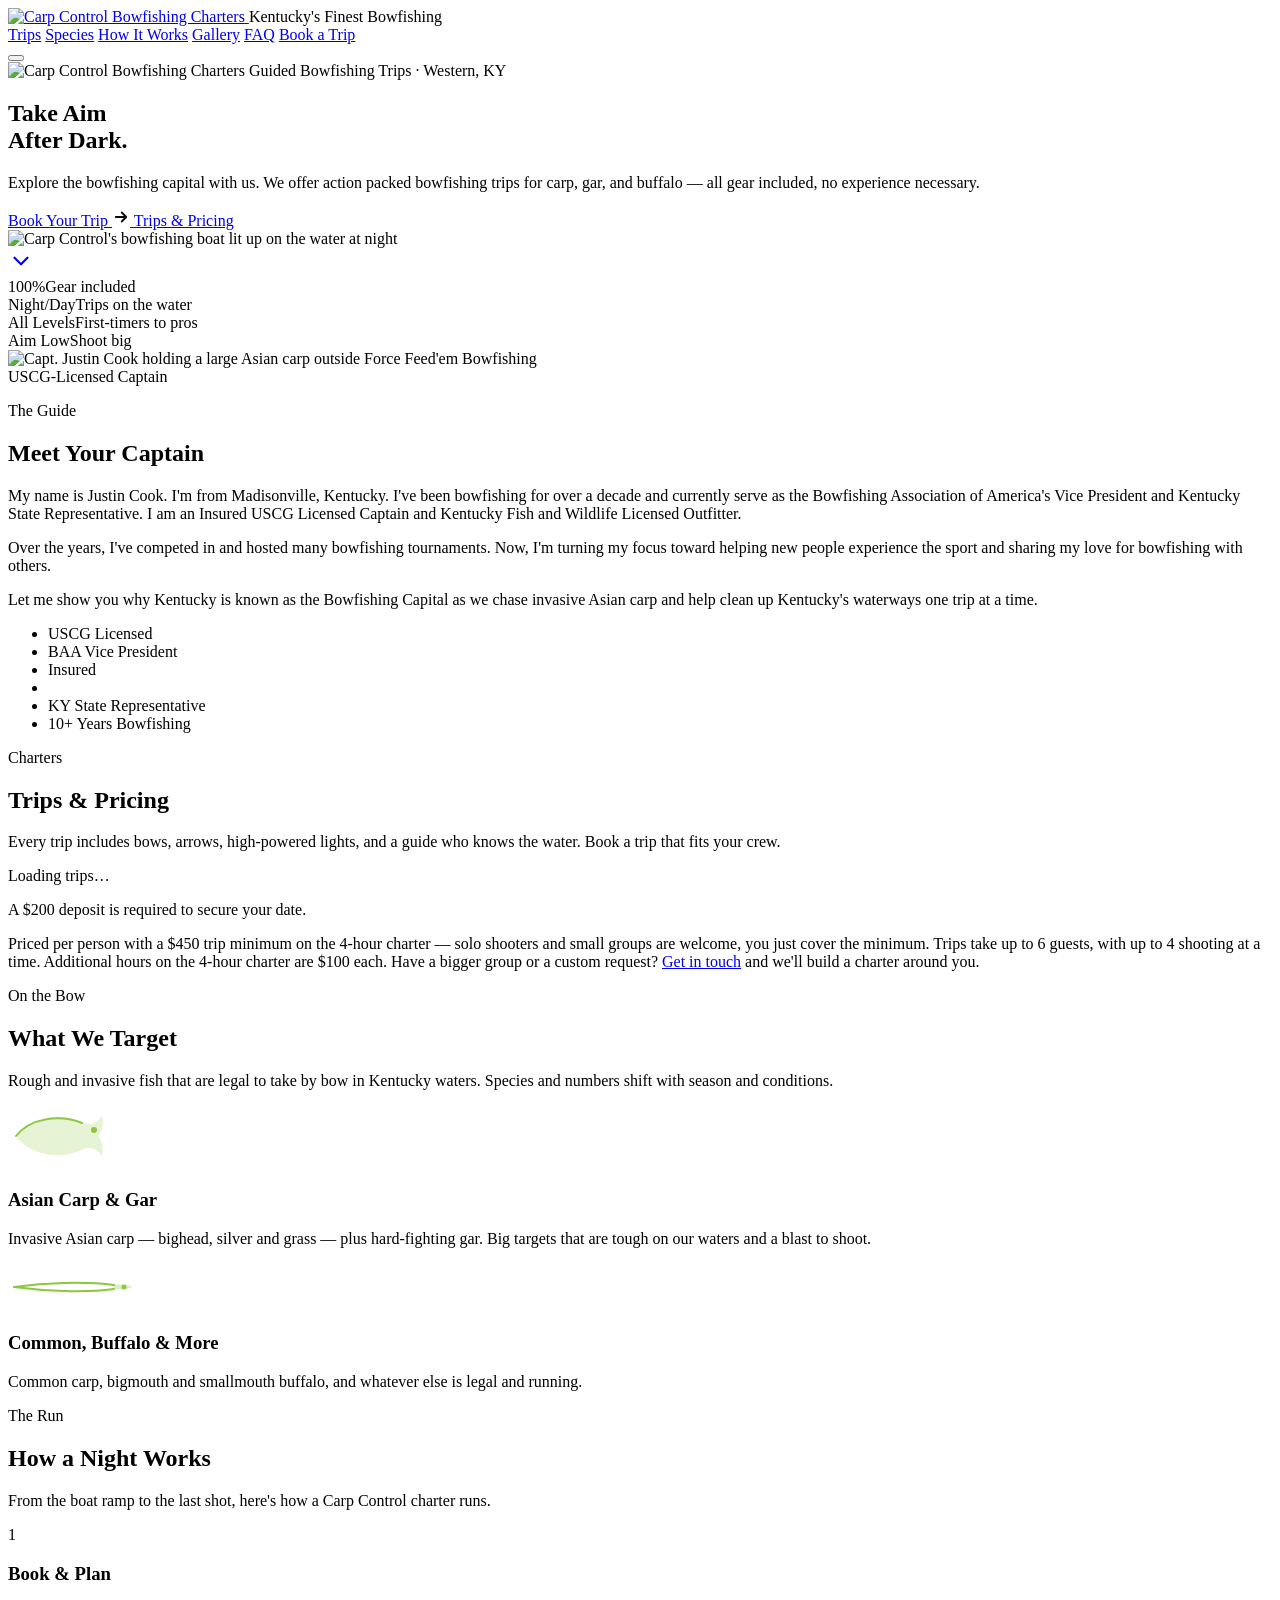
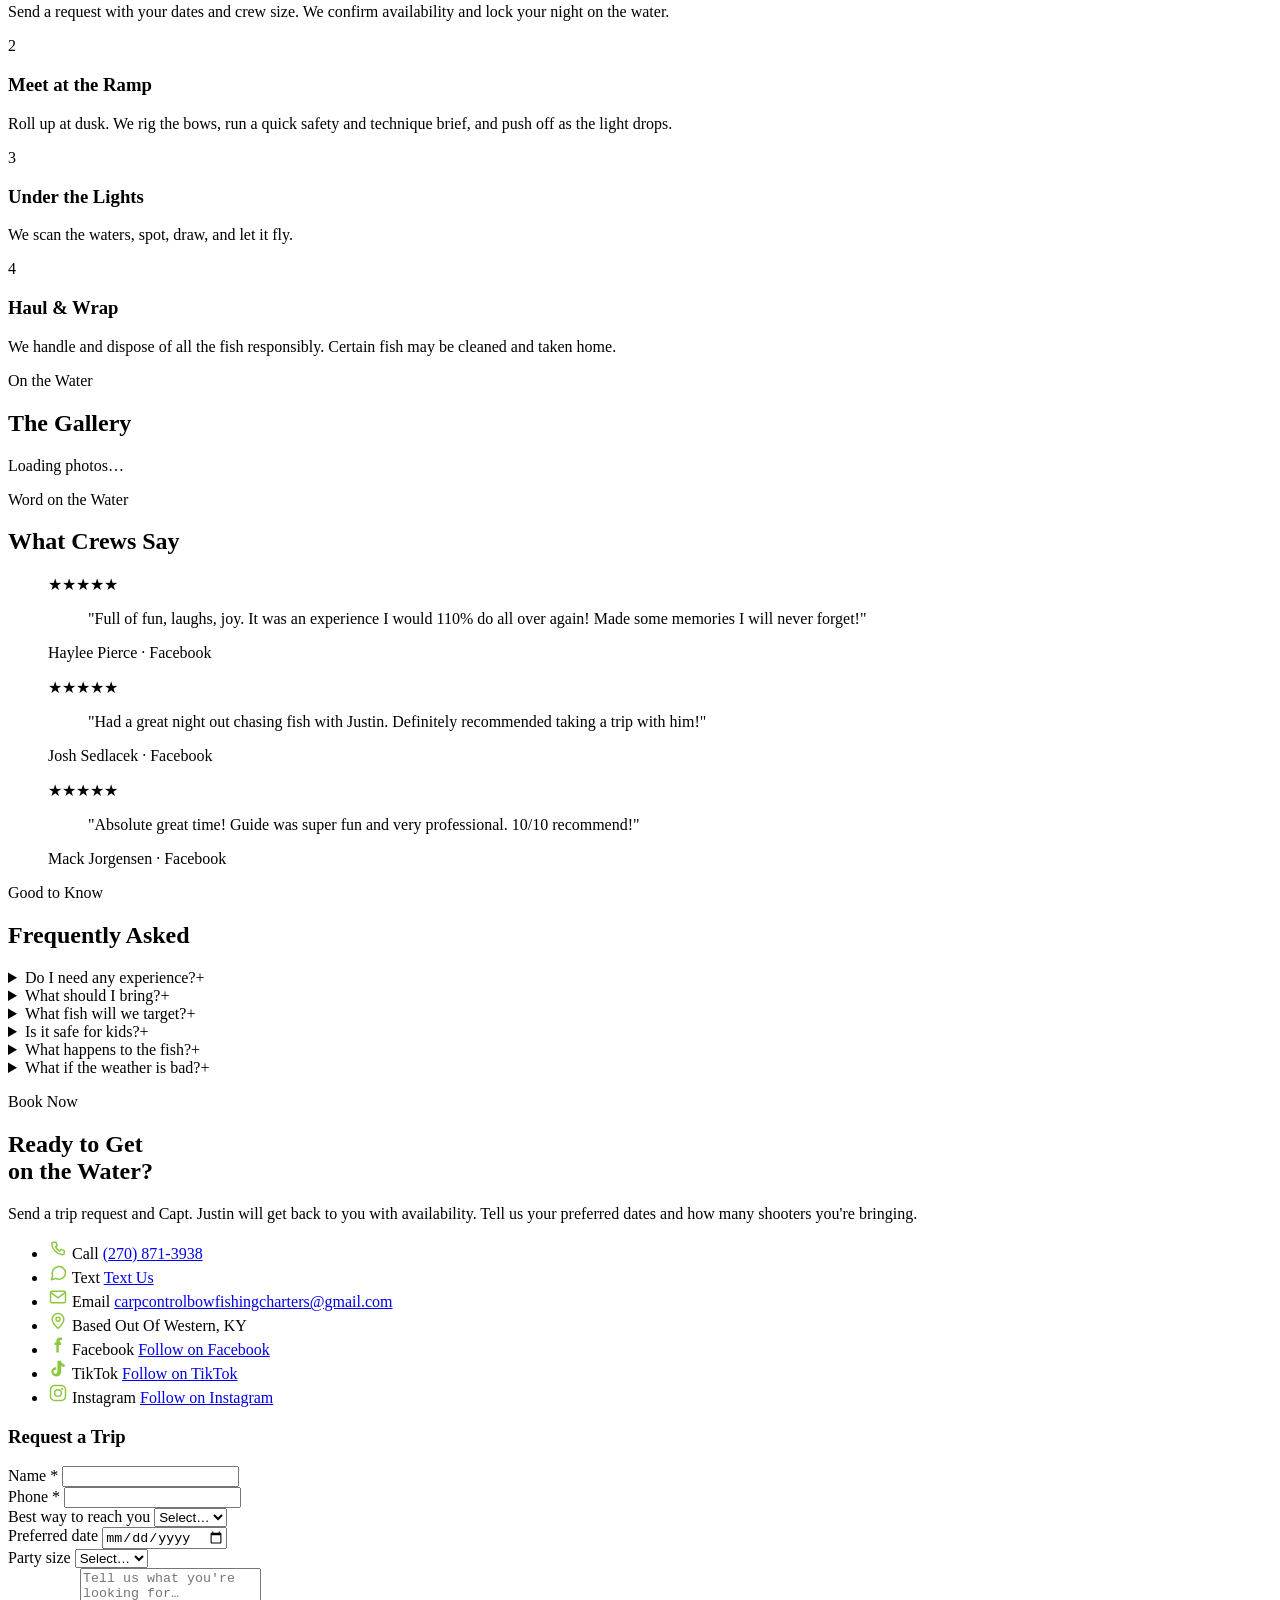
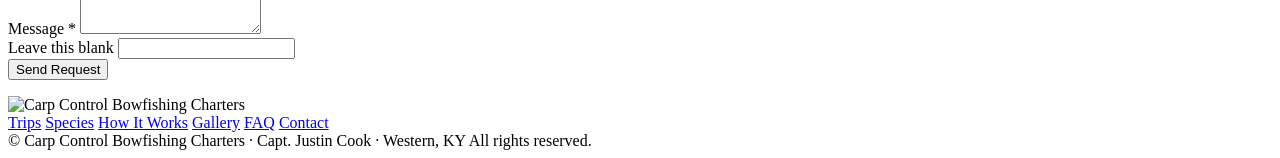
==== commit ec5b07f4: "Stats: 4th stat -> "Aim Low / Shoot big" Co-Authored-By: Claude Opus 4.8 <noreply@anthropic.com>" ====
--- a/public/index.html
+++ b/public/index.html
@@ -86,7 +86,7 @@
         <div class="stat"><span class="stat-num lime">100%</span><span class="stat-label">Gear included</span></div>
         <div class="stat"><span class="stat-num">Night/Day</span><span class="stat-label">Trips on the water</span></div>
         <div class="stat"><span class="stat-num">All Levels</span><span class="stat-label">First-timers to pros</span></div>
-        <div class="stat"><span class="stat-num">Local</span><span class="stat-label">KY - Barkley Tailwaters</span></div>
+        <div class="stat"><span class="stat-num">Aim Low</span><span class="stat-label">Shoot big</span></div>
       </div>
     </section>
 
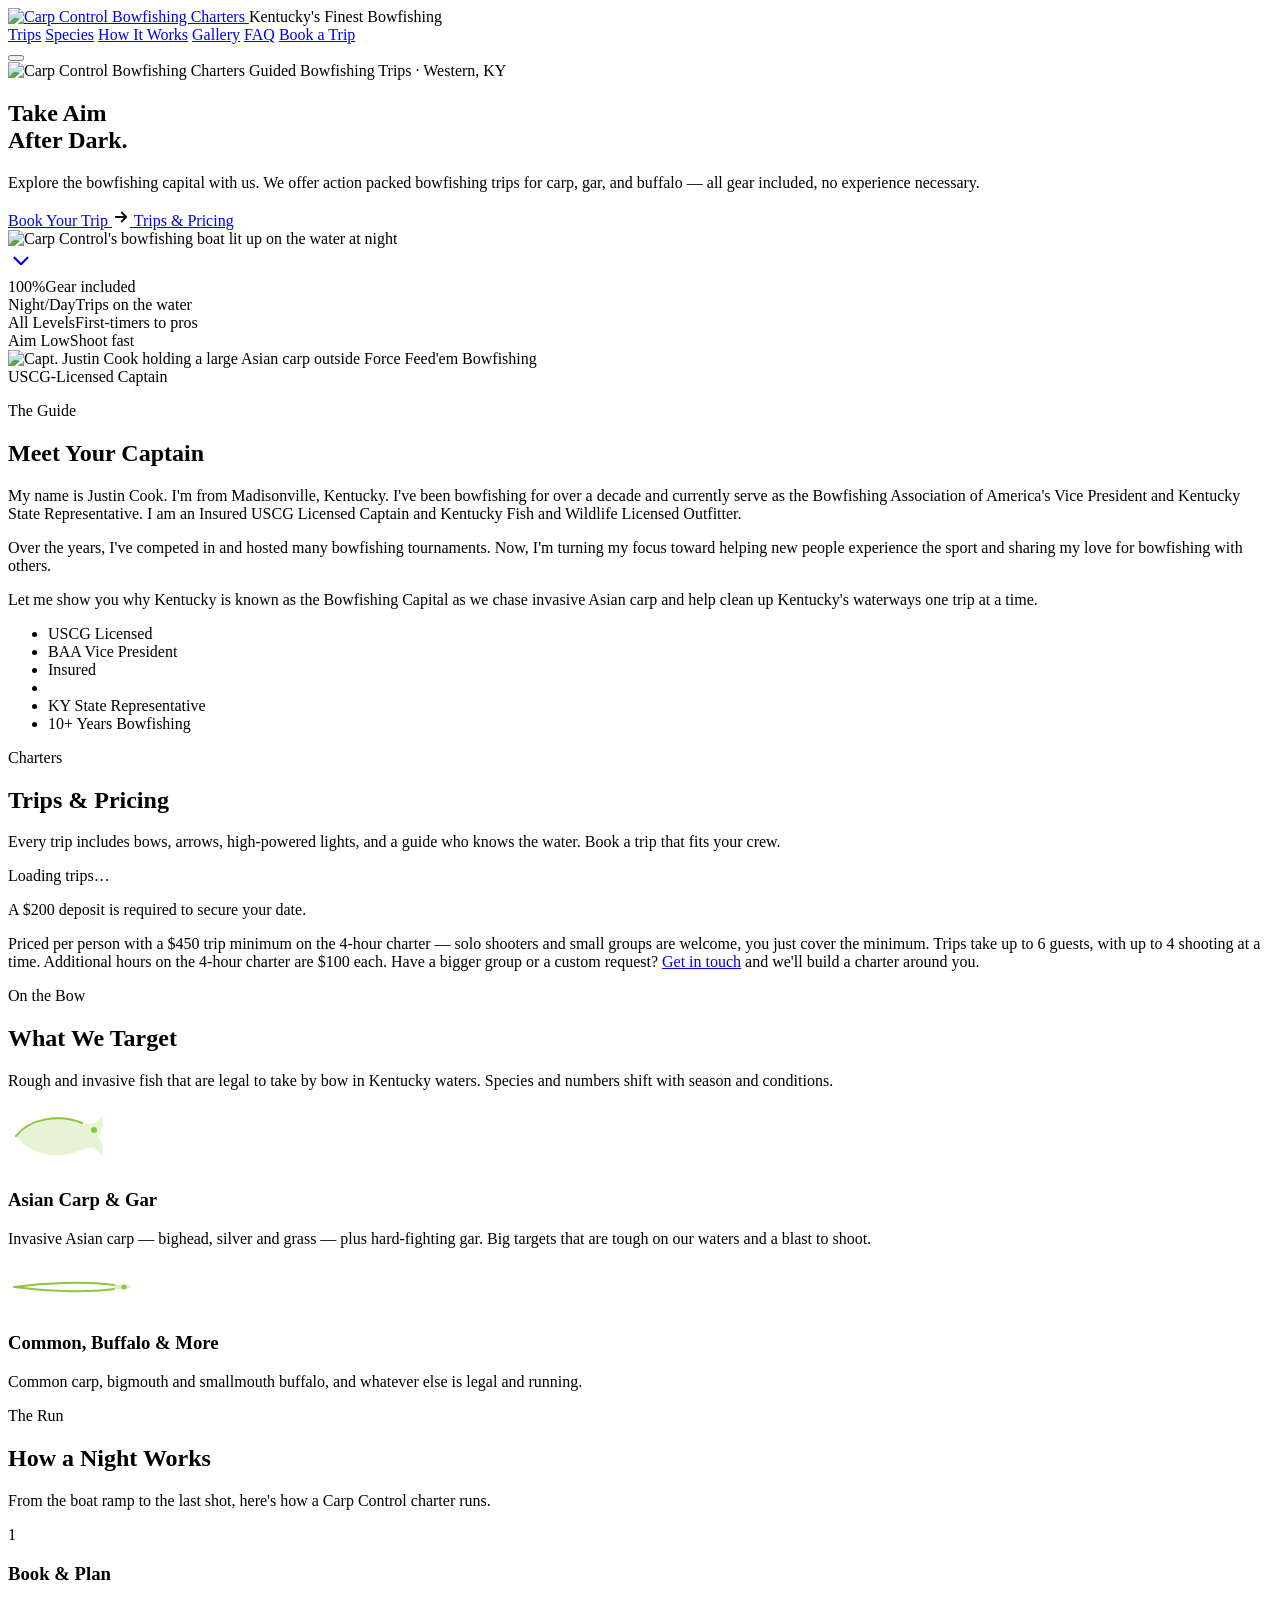
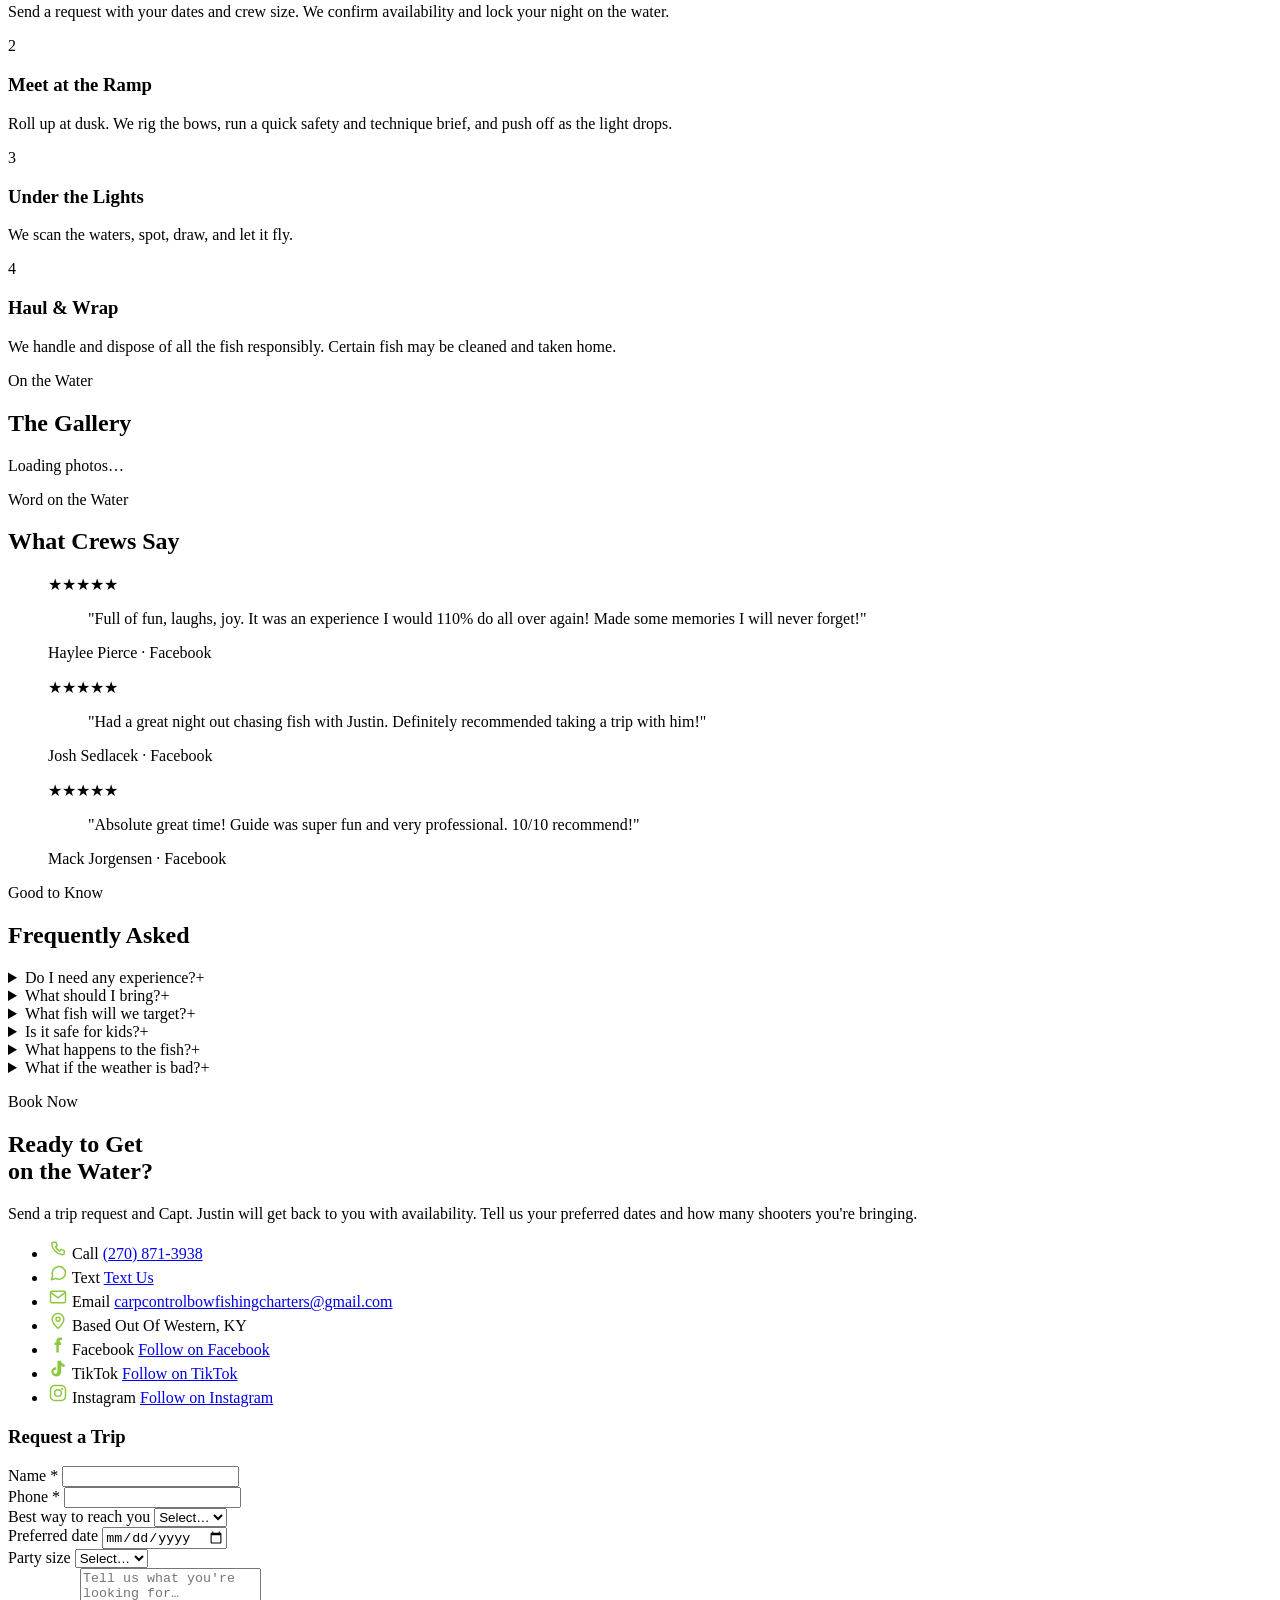
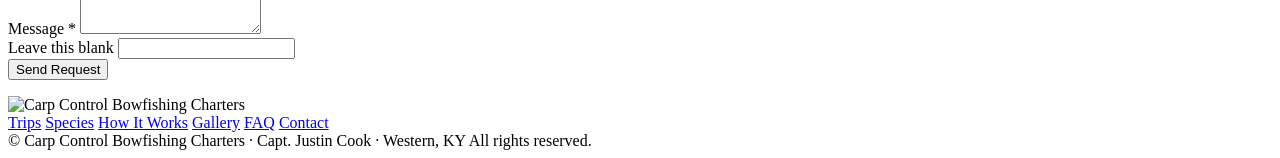
==== commit 60031e7d: "Stats: 4th stat caption -> "Shoot fast" Co-Authored-By: Claude Opus 4.8 <noreply@anthropic.com>" ====
--- a/public/index.html
+++ b/public/index.html
@@ -86,7 +86,7 @@
         <div class="stat"><span class="stat-num lime">100%</span><span class="stat-label">Gear included</span></div>
         <div class="stat"><span class="stat-num">Night/Day</span><span class="stat-label">Trips on the water</span></div>
         <div class="stat"><span class="stat-num">All Levels</span><span class="stat-label">First-timers to pros</span></div>
-        <div class="stat"><span class="stat-num">Aim Low</span><span class="stat-label">Shoot big</span></div>
+        <div class="stat"><span class="stat-num">Aim Low</span><span class="stat-label">Shoot fast</span></div>
       </div>
     </section>
 
